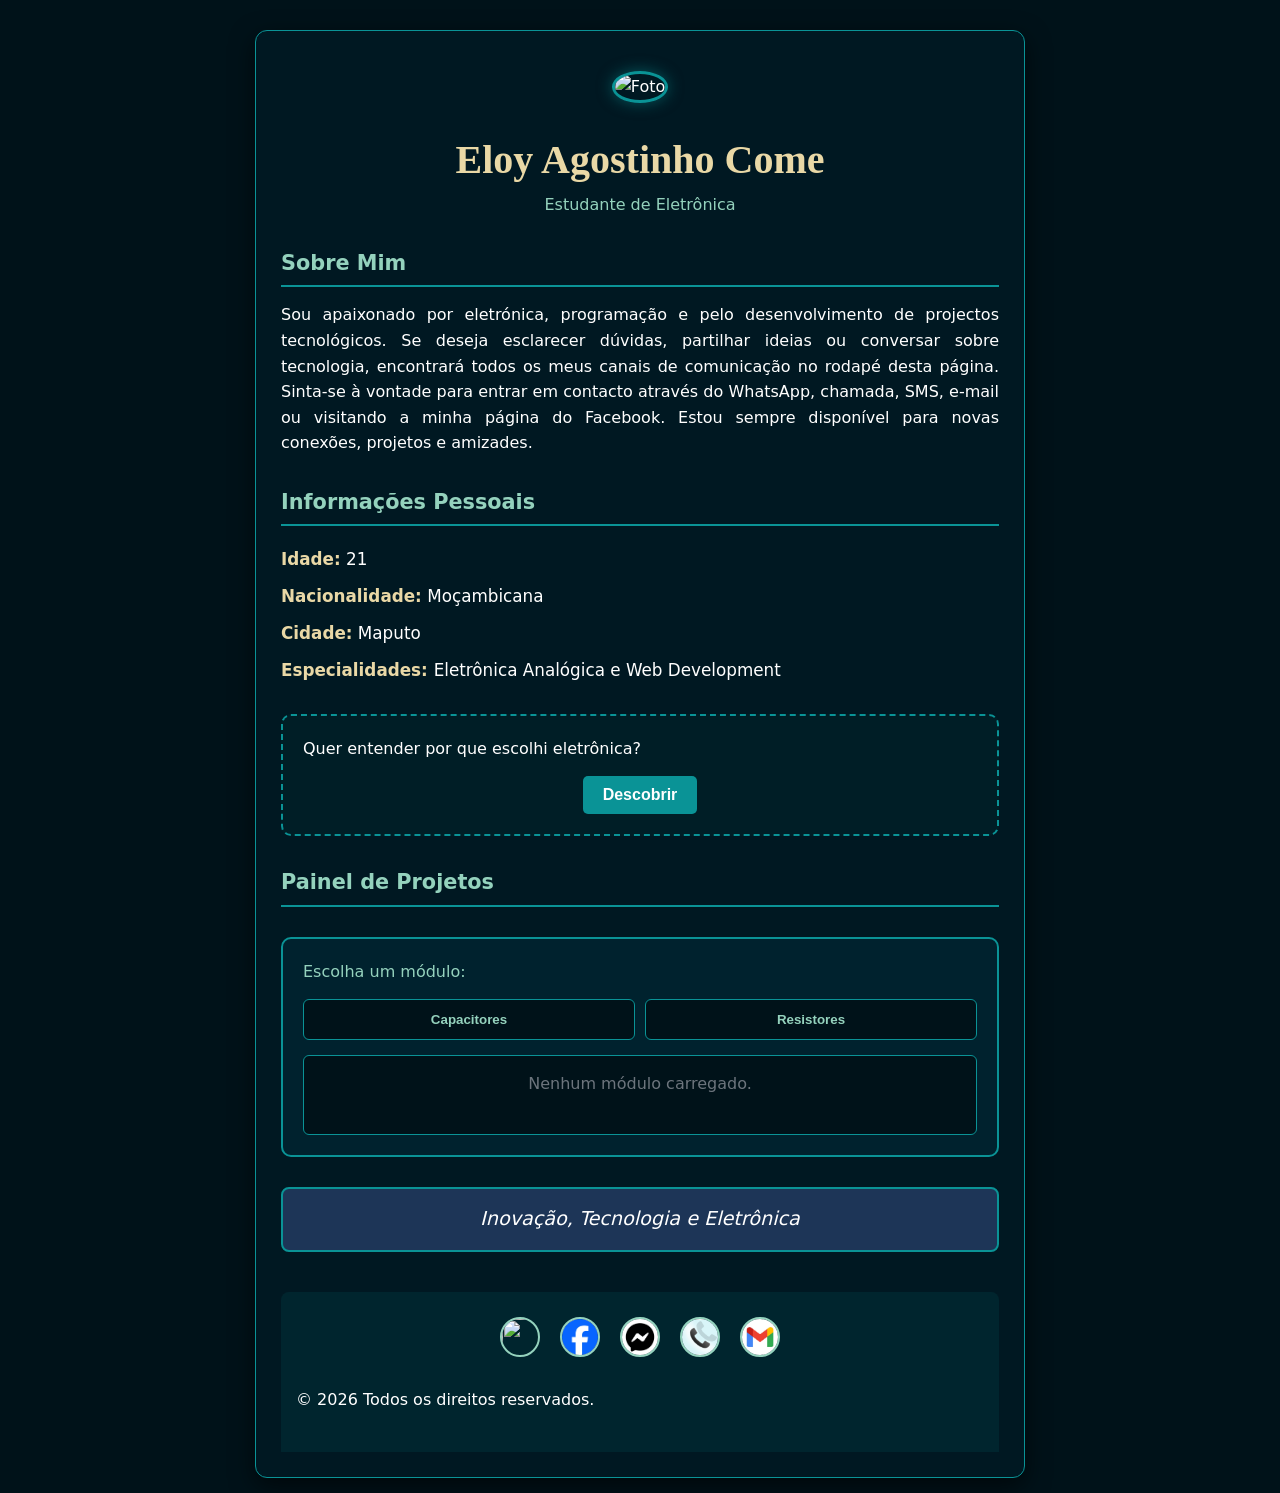
==== index.html @ c8d3e359 "Minha página Principal" ====
<!DOCTYPE html>
<html lang="pt-pt">

<head>
    <meta charset="UTF-8">
    <meta name="viewport" content="width=device-width, initial-scale=1.0">
    <link href="Icones/Icone1.jpg" rel="icon">
    <title>Eloy Agostinho Come</title>

    

    <style>
        * {
            box-sizing: border-box;
            margin: 0;
            padding: 0;
        }

        body {
            width: 100%;
            max-width: 800px;
            margin: 0 auto;
            padding: 15px;
            font-family: system-ui, sans-serif;
            background-color: #001219;
            color: #ffffff;
            line-height: 1.6;
        }

        .main-container {
            background-color: #001822;
            padding: 25px;
            border-radius: 12px;
            box-shadow: 0 8px 24px rgba(0, 0, 0, 0.6);
            border: 1px solid #0a9396;
            margin-top: 15px;
        }

        h1 {
            font-family: 'Times New Roman', Times, serif;
            font-size: 2.5rem;
            text-align: center;
            margin-top: 10px;
            color: #e9d8a6;
        }

        h2 {
            font-size: 1.3rem;
            color: #94d2bd;
            border-bottom: 2px solid #0a9396;
            padding-bottom: 5px;
            margin-top: 30px;
            margin-bottom: 15px;
        }

        p {
            font-size: 1rem;
            text-align: justify;
            margin-bottom: 15px;
        }

        .IG {
            text-align: center;
            padding: 15px 0;
        }

        .IG img {
            height: 130px;
            width: 130px;
            border: 3px solid #0a9396;
            border-radius: 50%;
            object-fit: cover;
            box-shadow: 0 0 15px rgba(10, 147, 150, 0.5);
        }

        .info-pessoal {
            list-style: none;
            margin: 20px 0;
        }

        .info-pessoal li {
            margin-bottom: 10px;
            font-size: 1.05rem;
        }

        .info-pessoal strong {
            color: #e9d8a6;
        }

        .box-interativa {
            background-color: #001e26;
            border: 2px dashed #0a9396;
            border-radius: 10px;
            padding: 20px;
            margin: 30px 0;
            text-align: center;
        }

        .btn-js {
            background-color: #0a9396;
            color: white;
            border: none;
            padding: 10px 20px;
            font-size: 1rem;
            font-weight: bold;
            border-radius: 5px;
            cursor: pointer;
            transition: 0.3s;
        }

        .btn-js:hover {
            background-color: #94d2bd;
            color: #001219;
        }

        .conteudo-dinamico {
            margin-top: 20px;
            text-align: left;
            display: none;
        }

        .secao-projetos {
            background-color: #00222e;
            border: 2px solid #0a9396;
            border-radius: 10px;
            padding: 20px;
            margin: 30px 0;
        }

        .abas-container {
            display: flex;
            gap: 10px;
            margin-bottom: 15px;
        }

        .btn-aba {
            flex: 1;
            padding: 12px;
            background-color: #001219;
            border: 1px solid #0a9396;
            color: #94d2bd;
            font-weight: bold;
            border-radius: 6px;
            cursor: pointer;
            transition: all 0.3s ease;
        }

        .btn-aba:hover,
        .btn-aba.active {
            background-color: #00f5d4;
            color: #001219;
            border-color: #00f5d4;
        }

        .progress-container {
            width: 100%;
            height: 4px;
            background-color: #001219;
            border-radius: 2px;
            overflow: hidden;
            margin-bottom: 15px;
            display: none;
        }

        .progress-bar {
            width: 0%;
            height: 100%;
            background-color: #00f5d4;
            transition: width 0.3s ease;
        }

        .visor-projeto {
            background-color: #001219;
            border: 1px solid #0a9396;
            border-radius: 6px;
            padding: 15px;
            min-height: 80px;
        }

        .fecho {
            text-align: center;
            padding: 15px;
            background-color: #1d3557;
            border: 2px solid #0a9396;
            border-radius: 8px;
            font-size: 1.2rem;
            font-style: italic;
            margin-top: 30px;
        }

        footer {
            background-color: #00252e;
            padding: 25px 15px;
            text-align: center;
            margin-top: 40px;
            border-radius: 8px 8px 0 0;
        }

        .footer-links {
            display: flex;
            justify-content: center;
            gap: 20px;
            flex-wrap: wrap;
            margin-bottom: 20px;
        }

        .footer-img {
            width: 40px;
            height: 40px;
            border: 2px solid #94d2bd;
            border-radius: 50%;
            transition: 0.2s;
        }

        .footer-img:hover {
            transform: scale(1.1);
        }

        #status-offline {
            position: fixed;
            top: 0;
            left: 0;
            width: 100vw;
            height: 100vh;
            background-color: #001219;
            display: none;
            flex-direction: column;
            align-items: center;
            justify-content: center;
            z-index: 10000;
            padding: 20px;
            text-align: center;
        }

        .robo-animado {
            font-size: 70px;
            margin-bottom: 20px;
        }
    </style>
</head>

<body>

    <!-- OFFLINE -->
    <div id="status-offline">
        <div class="robo-animado">
            🤖❌
        </div>

        <h2 style="border:none; color:#e9d8a6;">
            Sem conexão com a internet
        </h2>

        <p style="max-width:500px; color:#94d2bd;">
            Verifique a sua conexão para continuar.
        </p>
    </div>

    <div class="main-container">

        <div class="IG">
            <img src="Icones/IMGcapa1.jpg" alt="Foto">
        </div>

        <h1>Eloy Agostinho Come</h1>

        <p style="text-align:center; color:#94d2bd;">
            Estudante de Eletrônica
        </p>

        <h2>Sobre Mim</h2>

        <p>
            Sou apaixonado por eletrónica, programação e pelo desenvolvimento de projectos tecnológicos. Se deseja esclarecer dúvidas, partilhar ideias ou conversar sobre tecnologia, encontrará todos os meus canais de comunicação no rodapé desta página. Sinta-se à vontade para entrar em contacto através do WhatsApp, chamada, SMS, e-mail ou visitando a minha página do Facebook. Estou sempre disponível para novas conexões, projetos e amizades.
        </p>

        <h2>Informações Pessoais</h2>

        <ul class="info-pessoal">
            <li><strong>Idade:</strong> 21</li>
            <li><strong>Nacionalidade:</strong>  Moçambicana</li>
            <li><strong>Cidade:</strong> Maputo</li>
            <li><strong>Especialidades: </strong>  Eletrônica Analógica e Web Development</li>

        </ul>

        <!-- INTERAÇÃO -->
        <div class="box-interativa">

            <p>
                Quer entender por que escolhi eletrônica?
            </p>

            <button class="btn-js" onclick="mostrarEletronica()">
                Descobrir
            </button>

            <div id="infoEletronica" class="conteudo-dinamico">

                <p>
                   A eletrónica é o cérebro e o coração da tecnologia moderna. Desde o mais simples circuito residencial até aos supercomputadores mais avançados, tudo depende da engenharia minuciosa que molda e controla a energia elétrica. Dominar esta área é adquirir a capacidade de transformar ideias abstratas em soluções reais e inovadoras que movem o mundo.
 Mais abaixo, no nosso Painel de Projetos, preparei um espaço interativo com módulos dedicados aos componentes fundamentais da eletrónica. Explore e descubra como pequenos elementos transformam a tecnologia!
                </p>

            </div>
        </div>

        <!-- PROJETOS -->
        <h2>Painel de Projetos</h2>

        <div class="secao-projetos">

            <p style="color:#94d2bd;">
                Escolha um módulo:
            </p>

            <div class="abas-container">

                <button class="btn-aba"
                    id="aba-capacitores"
                    onclick="processarAba('capacitores')">

                    Capacitores
                </button>

                <button class="btn-aba"
                    id="aba-resistores"
                    onclick="processarAba('resistores')">

                    Resistores
                </button>

            </div>

            <!-- BARRA -->
            <div class="progress-container" id="container-barrinha">
                <div class="progress-bar" id="barrinha-dinamica"></div>
            </div>

            <!-- VISOR -->
            <div class="visor-projeto" id="visor-conteudo">

                <p style="text-align:center; color:#6c757d;">
                    Nenhum módulo carregado.
                </p>

            </div>

        </div>

        <p class="fecho">
            Inovação, Tecnologia  e  Eletrônica
        </p>

        <!-- FOOTER -->
        <footer>

            <div class="footer-links">

                <a href="https://wa.me/849231525" target="_blank">
                    <img class="footer-img" src="Icones/WhatsApp.jpg">
                </a>

                <a href="https://www.facebook.com/profile.php?id=61586937477414" target="_blank">
                    <img class="footer-img" src="Icones/facebook.jpg">
                </a>

              <a href="sms:+258849231525?body=Ola%20Eloy%20Come,%20puxei%20o%20teu%20site.%20Podemos%20conversar%20?" class="footer-link">
                    <img class="footer-img" src="Icones/chat.jpg" alt="Chat">

                <a href="tel:+258849231525">
                    <img class="footer-img" src="Icones/chamada.jpg">
                </a>

                <a href="mailto:celoyagostinho@gmail.com">
                    <img class="footer-img" src="Icones/gmail.jpg">
                </a>

            </div>

            <p>
                &copy; 2026 Todos os direitos reservados.
            </p>

        </footer>

    </div>

    <!-- JAVASCRIPT -->
    <script>

        // MONITORAR INTERNET
        function monitorarRede() {

            const telaErro =
                document.getElementById("status-offline");

            if (!navigator.onLine) {

                telaErro.style.display = "flex";

            } else {

                telaErro.style.display = "none";
            }
        }

        window.addEventListener('online', monitorarRede);
        window.addEventListener('offline', monitorarRede);

        monitorarRede();

        // MOSTRAR ELETRÔNICA
        function mostrarEletronica() {

            const caixa =
                document.getElementById("infoEletronica");

            if (caixa.style.display === "block") {

                caixa.style.display = "none";

            } else {

                caixa.style.display = "block";
            }
        }

        // PROCESSAMENTO DAS ABAS
        function processarAba(idProjeto) {

            const visor =
                document.getElementById("visor-conteudo");

            const wrapperBarrinha =
                document.getElementById("container-barrinha");

            const barrinha =
                document.getElementById("barrinha-dinamica");

            // ATIVAR BOTÃO
            document.querySelectorAll('.btn-aba')
                .forEach(btn => btn.classList.remove('active'));

            if (idProjeto === 'capacitores') {

                document.getElementById('aba-capacitores')
                    .classList.add('active');

            }

            if (idProjeto === 'resistores') {

                document.getElementById('aba-resistores')
                    .classList.add('active');
            }

            // BARRA
            wrapperBarrinha.style.display = "block";

            barrinha.style.width = "0%";

            visor.innerHTML =
                "<p style='color:#00f5d4;text-align:center;'>Carregando módulo...</p>";

            setTimeout(() => {
                barrinha.style.width = "35%";
            }, 200);

            setTimeout(() => {
                barrinha.style.width = "70%";
            }, 500);

            setTimeout(() => {

                barrinha.style.width = "100%";

            }, 800);

            // REDIRECIONAMENTO
            setTimeout(() => {

                if (idProjeto === "capacitores") {

                    window.location.href =
                        "capacitor/index.html";
                }

                if (idProjeto === "resistores") {

                    window.location.href =
                        "Resistor/index.html";
                }

            }, 1000);
        }

    </script>

</body>

</html>
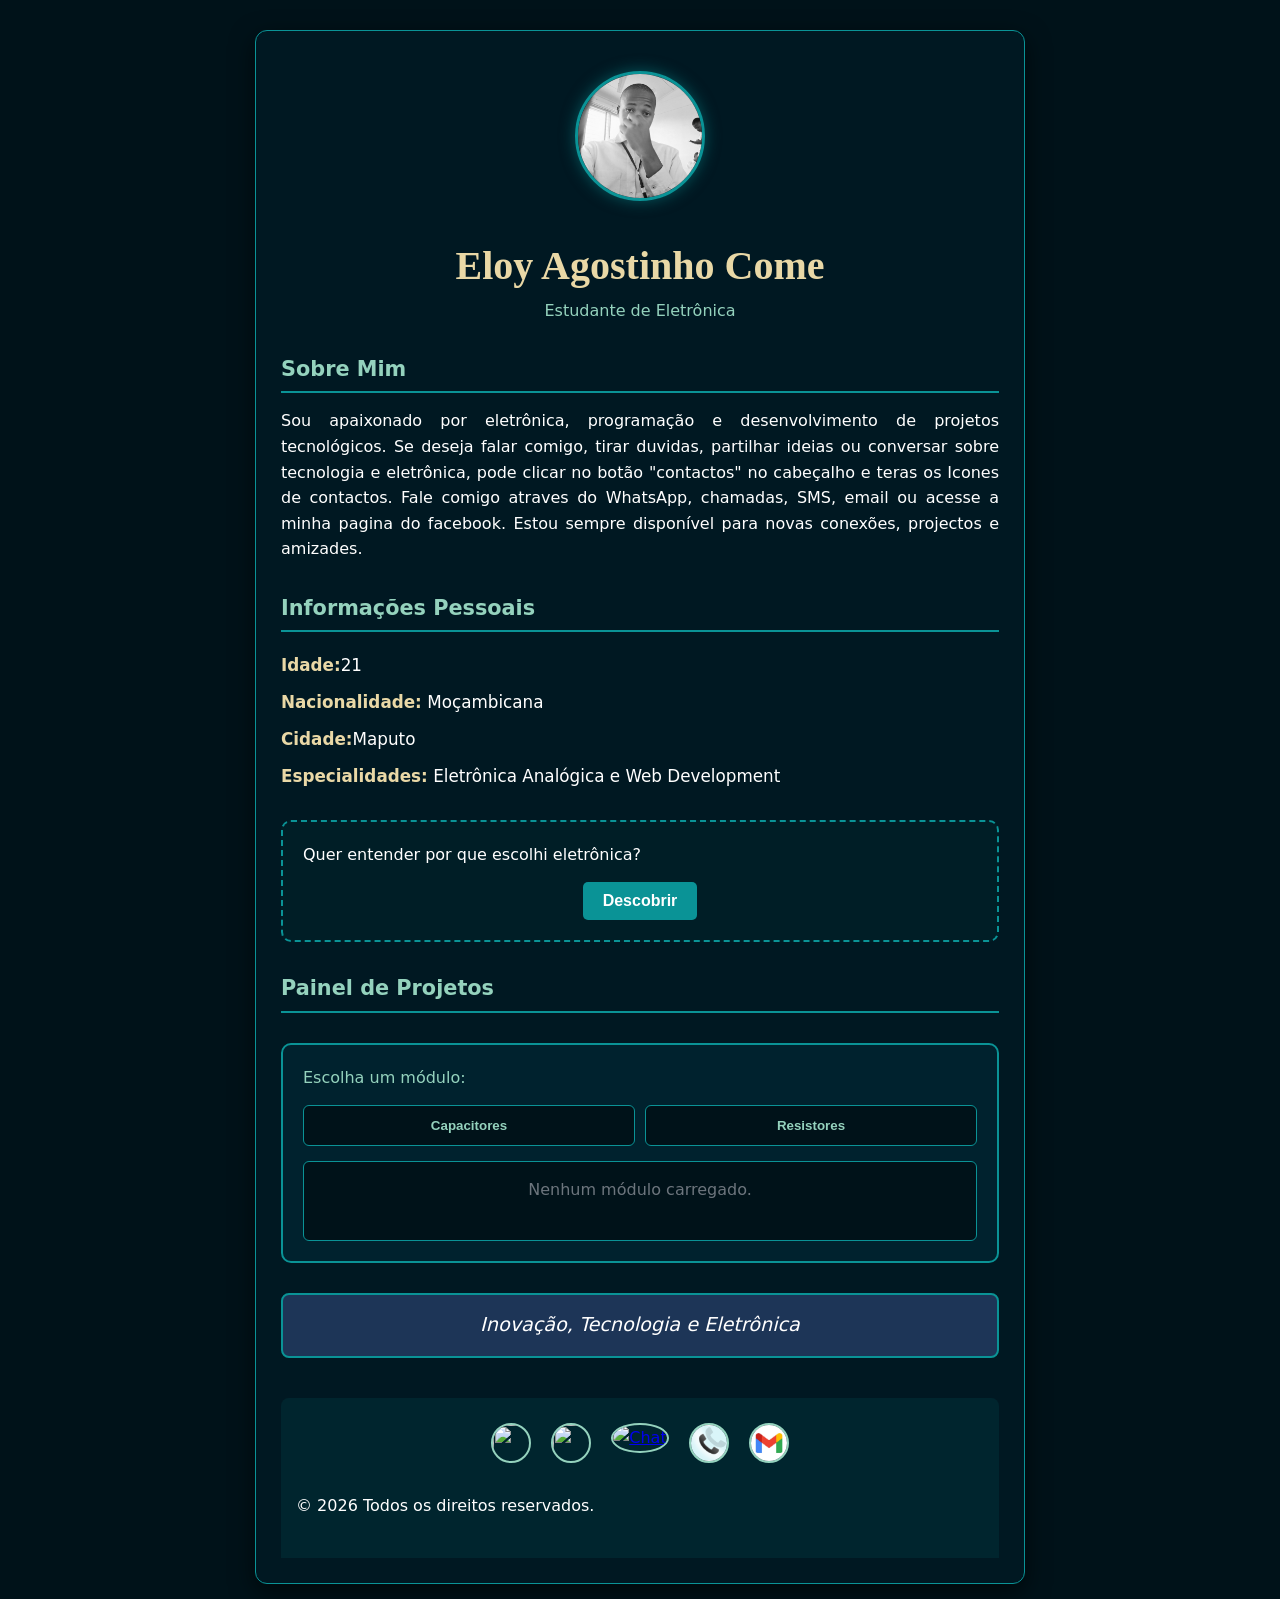
==== commit 4840622e: "Minha página Principal" ====
--- a/index.html
+++ b/index.html
@@ -4,239 +4,12 @@
 <head>
     <meta charset="UTF-8">
     <meta name="viewport" content="width=device-width, initial-scale=1.0">
-    <link href="Icones/Icone1.jpg" rel="icon">
-    <title>Eloy Agostinho Come</title>
-
-    
-
-    <style>
-        * {
-            box-sizing: border-box;
-            margin: 0;
-            padding: 0;
-        }
-
-        body {
-            width: 100%;
-            max-width: 800px;
-            margin: 0 auto;
-            padding: 15px;
-            font-family: system-ui, sans-serif;
-            background-color: #001219;
-            color: #ffffff;
-            line-height: 1.6;
-        }
-
-        .main-container {
-            background-color: #001822;
-            padding: 25px;
-            border-radius: 12px;
-            box-shadow: 0 8px 24px rgba(0, 0, 0, 0.6);
-            border: 1px solid #0a9396;
-            margin-top: 15px;
-        }
-
-        h1 {
-            font-family: 'Times New Roman', Times, serif;
-            font-size: 2.5rem;
-            text-align: center;
-            margin-top: 10px;
-            color: #e9d8a6;
-        }
-
-        h2 {
-            font-size: 1.3rem;
-            color: #94d2bd;
-            border-bottom: 2px solid #0a9396;
-            padding-bottom: 5px;
-            margin-top: 30px;
-            margin-bottom: 15px;
-        }
-
-        p {
-            font-size: 1rem;
-            text-align: justify;
-            margin-bottom: 15px;
-        }
-
-        .IG {
-            text-align: center;
-            padding: 15px 0;
-        }
-
-        .IG img {
-            height: 130px;
-            width: 130px;
-            border: 3px solid #0a9396;
-            border-radius: 50%;
-            object-fit: cover;
-            box-shadow: 0 0 15px rgba(10, 147, 150, 0.5);
-        }
-
-        .info-pessoal {
-            list-style: none;
-            margin: 20px 0;
-        }
-
-        .info-pessoal li {
-            margin-bottom: 10px;
-            font-size: 1.05rem;
-        }
-
-        .info-pessoal strong {
-            color: #e9d8a6;
-        }
-
-        .box-interativa {
-            background-color: #001e26;
-            border: 2px dashed #0a9396;
-            border-radius: 10px;
-            padding: 20px;
-            margin: 30px 0;
-            text-align: center;
-        }
-
-        .btn-js {
-            background-color: #0a9396;
-            color: white;
-            border: none;
-            padding: 10px 20px;
-            font-size: 1rem;
-            font-weight: bold;
-            border-radius: 5px;
-            cursor: pointer;
-            transition: 0.3s;
-        }
-
-        .btn-js:hover {
-            background-color: #94d2bd;
-            color: #001219;
-        }
-
-        .conteudo-dinamico {
-            margin-top: 20px;
-            text-align: left;
-            display: none;
-        }
-
-        .secao-projetos {
-            background-color: #00222e;
-            border: 2px solid #0a9396;
-            border-radius: 10px;
-            padding: 20px;
-            margin: 30px 0;
-        }
-
-        .abas-container {
-            display: flex;
-            gap: 10px;
-            margin-bottom: 15px;
-        }
-
-        .btn-aba {
-            flex: 1;
-            padding: 12px;
-            background-color: #001219;
-            border: 1px solid #0a9396;
-            color: #94d2bd;
-            font-weight: bold;
-            border-radius: 6px;
-            cursor: pointer;
-            transition: all 0.3s ease;
-        }
-
-        .btn-aba:hover,
-        .btn-aba.active {
-            background-color: #00f5d4;
-            color: #001219;
-            border-color: #00f5d4;
-        }
-
-        .progress-container {
-            width: 100%;
-            height: 4px;
-            background-color: #001219;
-            border-radius: 2px;
-            overflow: hidden;
-            margin-bottom: 15px;
-            display: none;
-        }
-
-        .progress-bar {
-            width: 0%;
-            height: 100%;
-            background-color: #00f5d4;
-            transition: width 0.3s ease;
-        }
-
-        .visor-projeto {
-            background-color: #001219;
-            border: 1px solid #0a9396;
-            border-radius: 6px;
-            padding: 15px;
-            min-height: 80px;
-        }
-
-        .fecho {
-            text-align: center;
-            padding: 15px;
-            background-color: #1d3557;
-            border: 2px solid #0a9396;
-            border-radius: 8px;
-            font-size: 1.2rem;
-            font-style: italic;
-            margin-top: 30px;
-        }
-
-        footer {
-            background-color: #00252e;
-            padding: 25px 15px;
-            text-align: center;
-            margin-top: 40px;
-            border-radius: 8px 8px 0 0;
-        }
-
-        .footer-links {
-            display: flex;
-            justify-content: center;
-            gap: 20px;
-            flex-wrap: wrap;
-            margin-bottom: 20px;
-        }
-
-        .footer-img {
-            width: 40px;
-            height: 40px;
-            border: 2px solid #94d2bd;
-            border-radius: 50%;
-            transition: 0.2s;
-        }
-
-        .footer-img:hover {
-            transform: scale(1.1);
-        }
-
-        #status-offline {
-            position: fixed;
-            top: 0;
-            left: 0;
-            width: 100vw;
-            height: 100vh;
-            background-color: #001219;
-            display: none;
-            flex-direction: column;
-            align-items: center;
-            justify-content: center;
-            z-index: 10000;
-            padding: 20px;
-            text-align: center;
-        }
-
-        .robo-animado {
-            font-size: 70px;
-            margin-bottom: 20px;
-        }
-    </style>
+    <title>Eloy Agostinho Come | Portfólio</title>
+
+<link rel="stylesheet" href="CSS/index-pr.css">
+    <link href="Icones/Eloy.jpg" rel="Eloy Agostinho Come">
+
+  
 </head>
 
 <body>
@@ -259,7 +32,7 @@
     <div class="main-container">
 
         <div class="IG">
-            <img src="Icones/IMGcapa1.jpg" alt="Foto">
+            <img src="Icones/Eloy Agostinho Come.jpg" alt="Foto">
         </div>
 
         <h1>Eloy Agostinho Come</h1>
@@ -271,16 +44,17 @@
         <h2>Sobre Mim</h2>
 
         <p>
-            Sou apaixonado por eletrónica, programação e pelo desenvolvimento de projectos tecnológicos. Se deseja esclarecer dúvidas, partilhar ideias ou conversar sobre tecnologia, encontrará todos os meus canais de comunicação no rodapé desta página. Sinta-se à vontade para entrar em contacto através do WhatsApp, chamada, SMS, e-mail ou visitando a minha página do Facebook. Estou sempre disponível para novas conexões, projetos e amizades.
+            Sou apaixonado por eletrônica, programação e desenvolvimento de projetos tecnológicos.
+             Se deseja falar comigo, tirar duvidas, partilhar ideias ou conversar sobre tecnologia e eletrônica, pode clicar no botão "contactos" no cabeçalho e teras os Icones de contactos. Fale comigo atraves do WhatsApp, chamadas, SMS, email ou acesse a minha pagina do facebook. Estou sempre disponível para novas conexões, projectos e amizades.
         </p>
 
         <h2>Informações Pessoais</h2>
 
         <ul class="info-pessoal">
-            <li><strong>Idade:</strong> 21</li>
-            <li><strong>Nacionalidade:</strong>  Moçambicana</li>
-            <li><strong>Cidade:</strong> Maputo</li>
-            <li><strong>Especialidades: </strong>  Eletrônica Analógica e Web Development</li>
+            <li><strong>Idade:</strong>21</li>
+            <li><strong>Nacionalidade:</strong> Moçambicana</li>
+            <li><strong>Cidade:</strong>Maputo</li>
+            <li><strong>Especialidades:</strong> Eletrônica Analógica e Web Development</li>
 
         </ul>
 
@@ -298,8 +72,8 @@
             <div id="infoEletronica" class="conteudo-dinamico">
 
                 <p>
-                   A eletrónica é o cérebro e o coração da tecnologia moderna. Desde o mais simples circuito residencial até aos supercomputadores mais avançados, tudo depende da engenharia minuciosa que molda e controla a energia elétrica. Dominar esta área é adquirir a capacidade de transformar ideias abstratas em soluções reais e inovadoras que movem o mundo.
- Mais abaixo, no nosso Painel de Projetos, preparei um espaço interativo com módulos dedicados aos componentes fundamentais da eletrónica. Explore e descubra como pequenos elementos transformam a tecnologia!
+                    A eletrônica é a base da tecnologia moderna, permitindo criar circuitos inteligentes e soluções inovadoras.
+                    De seguida teremos o painel de projectos onde teremos aulas sobre alguns componentes mais usados na eletronica. 
                 </p>
 
             </div>
@@ -362,11 +136,11 @@
                 </a>
 
                 <a href="https://www.facebook.com/profile.php?id=61586937477414" target="_blank">
-                    <img class="footer-img" src="Icones/facebook.jpg">
+                    <img class="footer-img" src="Icones/Facebook.jpg">
                 </a>
 
               <a href="sms:+258849231525?body=Ola%20Eloy%20Come,%20puxei%20o%20teu%20site.%20Podemos%20conversar%20?" class="footer-link">
-                    <img class="footer-img" src="Icones/chat.jpg" alt="Chat">
+                    <img class="footer-img" src="chat.jpg" alt="Chat">
 
                 <a href="tel:+258849231525">
                     <img class="footer-img" src="Icones/chamada.jpg">
@@ -483,7 +257,7 @@
                 if (idProjeto === "capacitores") {
 
                     window.location.href =
-                        "capacitor/index.html";
+                        "capacitor/index.html"
                 }
 
                 if (idProjeto === "resistores") {
--- a/CSS/index-pr.css
+++ b/CSS/index-pr.css
@@ -0,0 +1,235 @@
+
+        * {
+            box-sizing: border-box;
+            margin: 0;
+            padding: 0;
+        }
+
+        body {
+            width: 100%;
+            max-width: 800px;
+            margin: 0 auto;
+            padding: 15px;
+            font-family: system-ui, sans-serif;
+            background-color: #001219;
+            color: #ffffff;
+            line-height: 1.6;
+        }
+        
+
+        .main-container {
+            background-color: #001822;
+            padding: 25px;
+            border-radius: 12px;
+            box-shadow: 0 8px 24px rgba(0, 0, 0, 0.6);
+            border: 1px solid #0a9396;
+            margin-top: 15px;
+        }
+
+        h1 {
+            font-family: 'Times New Roman', Times, serif;
+            font-size: 2.5rem;
+            text-align: center;
+            margin-top: 10px;
+            color: #e9d8a6;
+        }
+
+        h2 {
+            font-size: 1.3rem;
+            color: #94d2bd;
+            border-bottom: 2px solid #0a9396;
+            padding-bottom: 5px;
+            margin-top: 30px;
+            margin-bottom: 15px;
+        }
+
+        p {
+            font-size: 1rem;
+            text-align: justify;
+            margin-bottom: 15px;
+        }
+
+        .IG {
+            text-align: center;
+            padding: 15px 0;
+        }
+
+        .IG img {
+            height: 130px;
+            width: 130px;
+            border: 3px solid #0a9396;
+            border-radius: 50%;
+            object-fit: cover;
+            box-shadow: 0 0 15px rgba(10, 147, 150, 0.5);
+        }
+
+        .info-pessoal {
+            list-style: none;
+            margin: 20px 0;
+        }
+
+        .info-pessoal li {
+            margin-bottom: 10px;
+            font-size: 1.05rem;
+        }
+
+        .info-pessoal strong {
+            color: #e9d8a6;
+        }
+
+        .box-interativa {
+            background-color: #001e26;
+            border: 2px dashed #0a9396;
+            border-radius: 10px;
+            padding: 20px;
+            margin: 30px 0;
+            text-align: center;
+        }
+
+        .btn-js {
+            background-color: #0a9396;
+            color: white;
+            border: none;
+            padding: 10px 20px;
+            font-size: 1rem;
+            font-weight: bold;
+            border-radius: 5px;
+            cursor: pointer;
+            transition: 0.3s;
+        }
+
+        .btn-js:hover {
+            background-color: #94d2bd;
+            color: #001219;
+        }
+
+        .conteudo-dinamico {
+            margin-top: 20px;
+            text-align: left;
+            display: none;
+        }
+
+        .secao-projetos {
+            background-color: #00222e;
+            border: 2px solid #0a9396;
+            border-radius: 10px;
+            padding: 20px;
+            margin: 30px 0;
+        }
+
+        .abas-container {
+            display: flex;
+            gap: 10px;
+            margin-bottom: 15px;
+        }
+
+        .btn-aba {
+            flex: 1;
+            padding: 12px;
+            background-color: #001219;
+            border: 1px solid #0a9396;
+            color: #94d2bd;
+            font-weight: bold;
+            border-radius: 6px;
+            cursor: pointer;
+            transition: all 0.3s ease;
+        }
+
+        .btn-aba:hover,
+        .btn-aba.active {
+            background-color: #00f5d4;
+            color: #001219;
+            border-color: #00f5d4;
+        }
+
+        .progress-container {
+            width: 100%;
+            height: 4px;
+            background-color: #001219;
+            border-radius: 2px;
+            overflow: hidden;
+            margin-bottom: 15px;
+            display: none;
+        }
+
+        .progress-bar {
+            width: 0%;
+            height: 100%;
+            background-color: #00f5d4;
+            transition: width 0.3s ease;
+        }
+
+        .visor-projeto {
+            background-color: #001219;
+            border: 1px solid #0a9396;
+            border-radius: 6px;
+            padding: 15px;
+            min-height: 80px;
+        }
+
+        .fecho {
+            text-align: center;
+            padding: 15px;
+            background-color: #1d3557;
+            border: 2px solid #0a9396;
+            border-radius: 8px;
+            font-size: 1.2rem;
+            font-style: italic;
+            margin-top: 30px;
+        }
+
+        footer {
+            background-color: #00252e;
+            padding: 25px 15px;
+            text-align: center;
+            margin-top: 40px;
+            border-radius: 8px 8px 0 0;
+        }
+
+        .footer-links {
+            display: flex;
+            justify-content: center;
+            gap: 20px;
+            flex-wrap: wrap;
+            margin-bottom: 20px;
+        }
+
+        .footer-img {
+            width: 40px;
+            height: 40px;
+            border: 2px solid #94d2bd;
+            border-radius: 50%;
+            transition: 0.2s;
+        }
+
+        .footer-img:hover {
+            transform: scale(1.1);
+        }
+
+        #status-offline {
+            position: fixed;
+            top: 0;
+            left: 0;
+            width: 100vw;
+            height: 100vh;
+            background-color: #001219;
+            display: none;
+            flex-direction: column;
+            align-items: center;
+            justify-content: center;
+            z-index: 10000;
+            padding: 20px;
+            text-align: center;
+        }
+
+        .robo-animado {
+            font-size: 70px;
+            margin-bottom: 20px;
+        }
+ /* --- MEDIA QUERIES --- */
+        @media (max-width: 600px) {
+            h1 { font-size: 2.2rem; }
+            h2, h3 { font-size: 1.2rem; }
+            p { font-size: 0.95rem; }
+            fieldset { padding: 15px; }
+        }
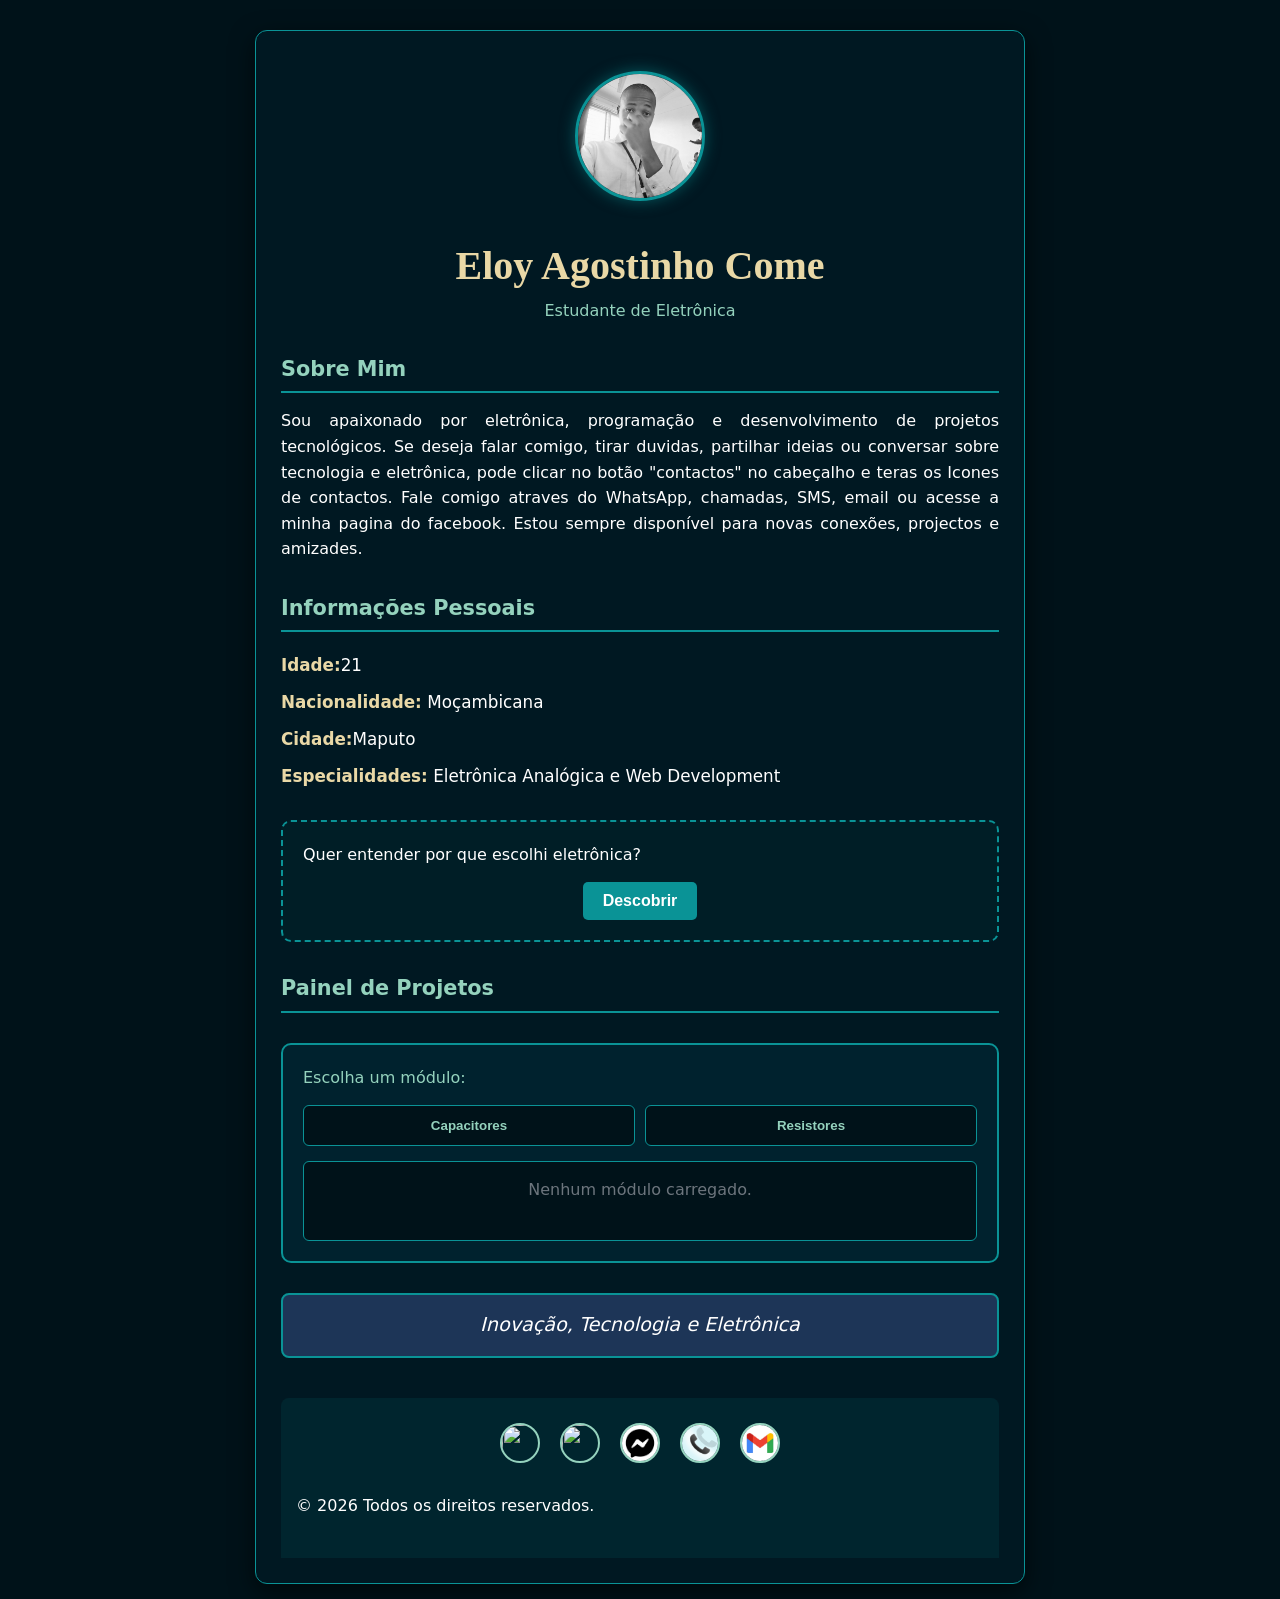
==== commit 8db8090f: "Minha página Principal" ====
--- a/index.html
+++ b/index.html
@@ -140,7 +140,7 @@
                 </a>
 
               <a href="sms:+258849231525?body=Ola%20Eloy%20Come,%20puxei%20o%20teu%20site.%20Podemos%20conversar%20?" class="footer-link">
-                    <img class="footer-img" src="chat.jpg" alt="Chat">
+                    <img class="footer-img" src="Icones/chat.jpg" alt="Chat">
 
                 <a href="tel:+258849231525">
                     <img class="footer-img" src="Icones/chamada.jpg">
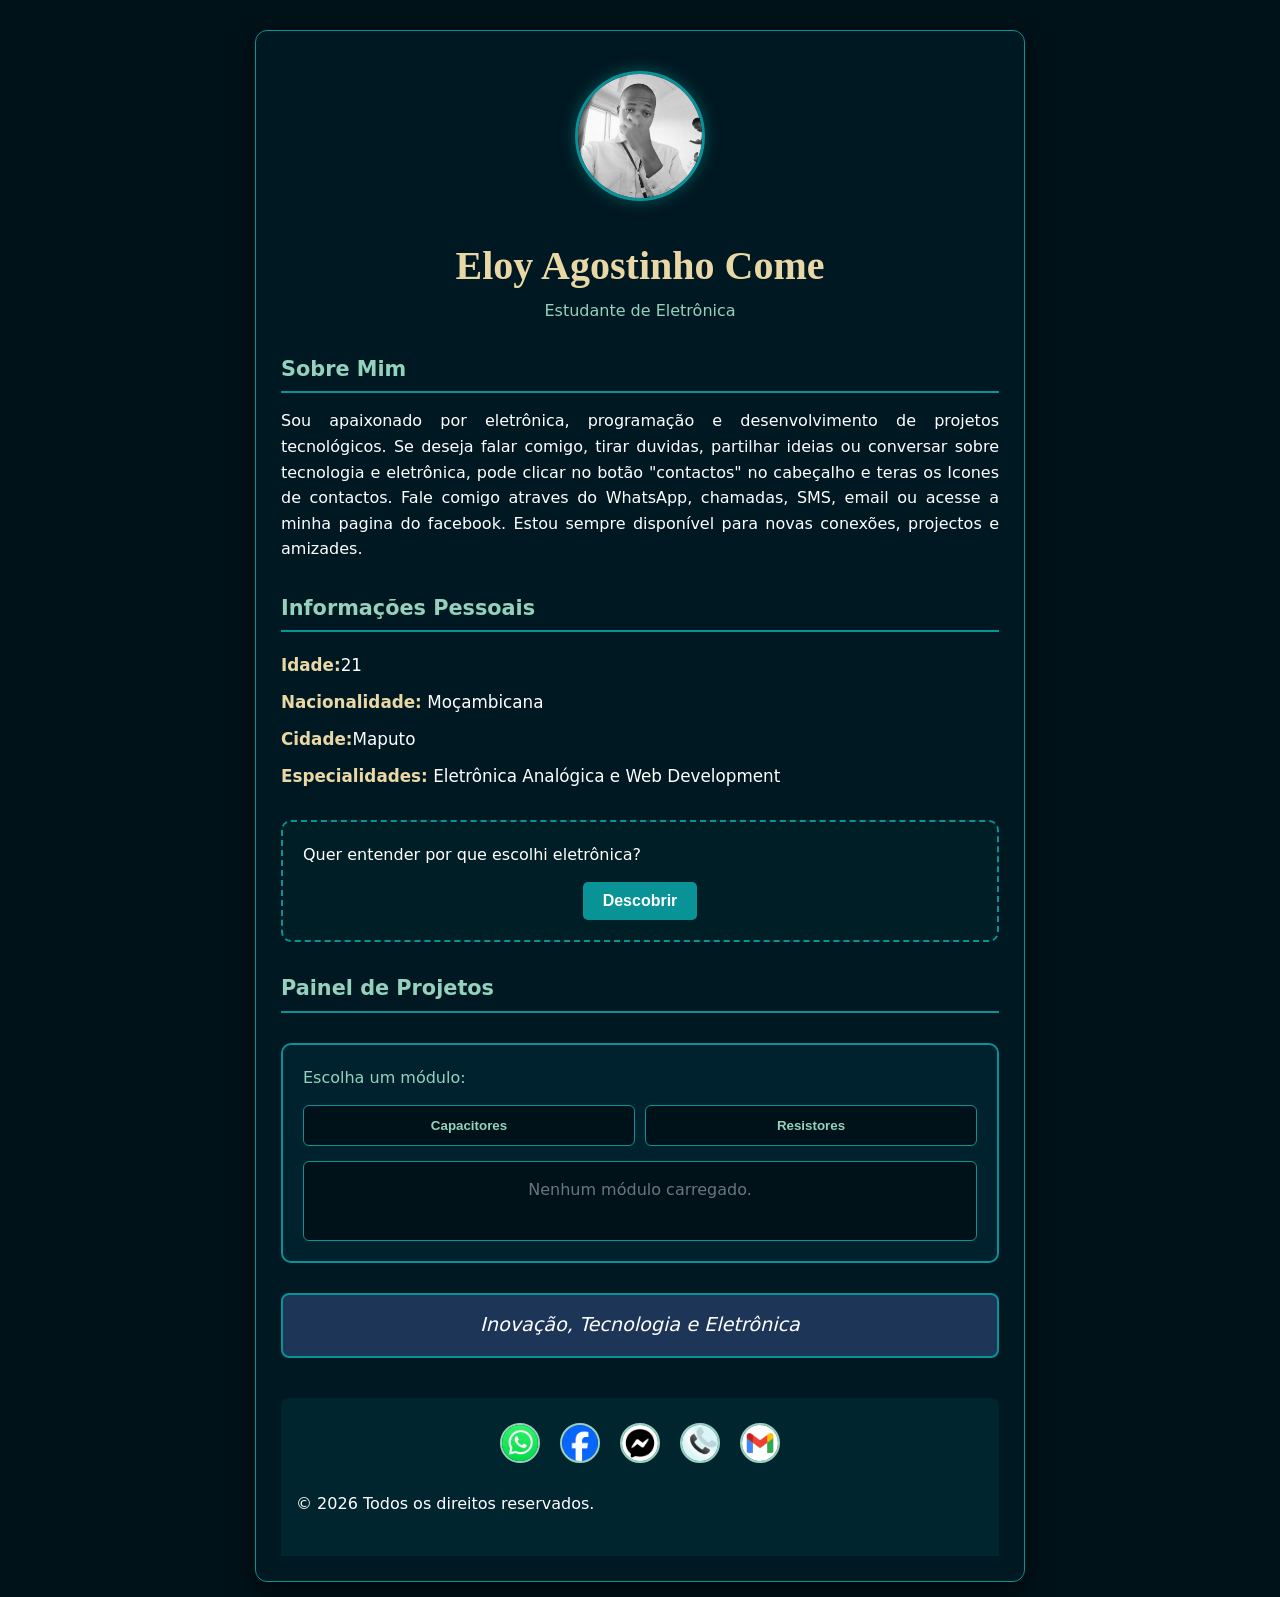
==== commit 0bb713b1: "Minha página Principal" ====
--- a/index.html
+++ b/index.html
@@ -4,7 +4,7 @@
 <head>
     <meta charset="UTF-8">
     <meta name="viewport" content="width=device-width, initial-scale=1.0">
-    <title>Eloy Agostinho Come | Portfólio</title>
+    <title>Eloy Agostinho Come</title>
 
 <link rel="stylesheet" href="CSS/index-pr.css">
     <link href="Icones/Eloy.jpg" rel="Eloy Agostinho Come">
@@ -132,11 +132,11 @@
             <div class="footer-links">
 
                 <a href="https://wa.me/849231525" target="_blank">
-                    <img class="footer-img" src="Icones/WhatsApp.jpg">
+                    <img class="footer-img" src="Icones/whatsApp.jpg">
                 </a>
 
                 <a href="https://www.facebook.com/profile.php?id=61586937477414" target="_blank">
-                    <img class="footer-img" src="Icones/Facebook.jpg">
+                    <img class="footer-img" src="Icones/facebook.jpg">
                 </a>
 
               <a href="sms:+258849231525?body=Ola%20Eloy%20Come,%20puxei%20o%20teu%20site.%20Podemos%20conversar%20?" class="footer-link">
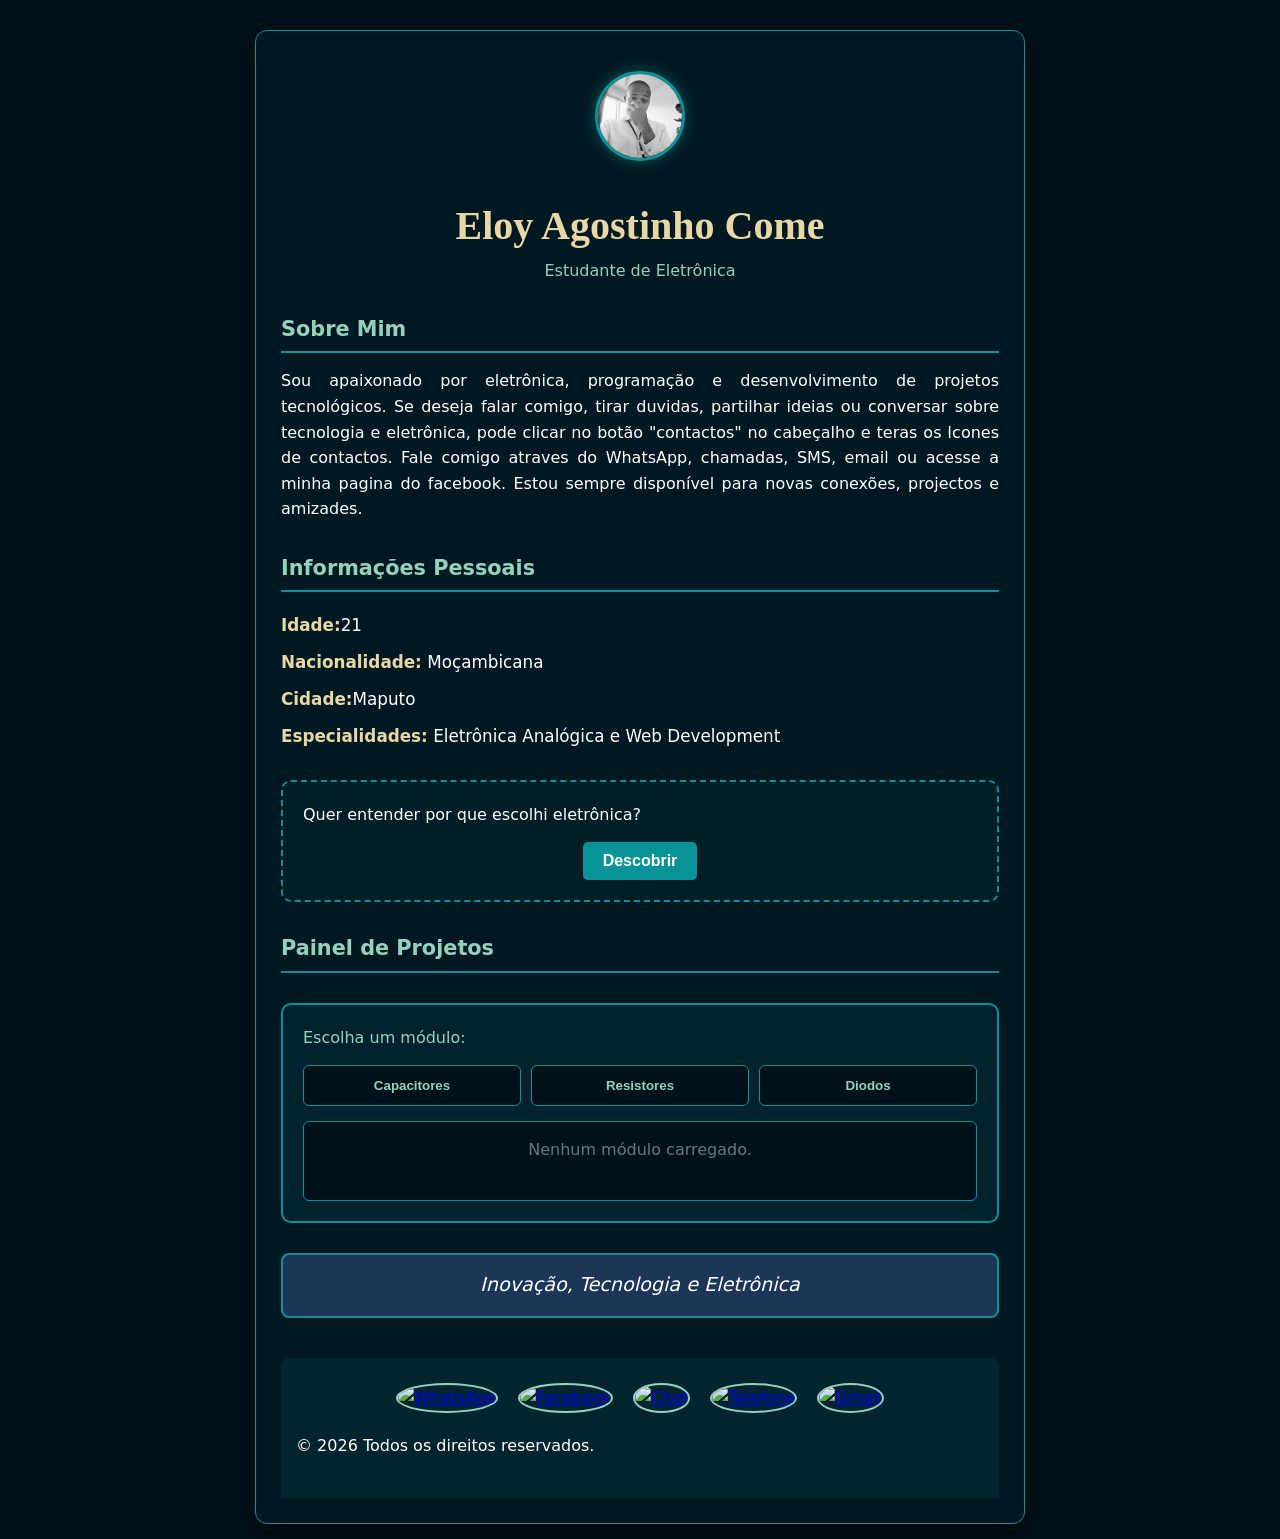
==== commit 5b7205d6: "Eloy" ====
--- a/index.html
+++ b/index.html
@@ -4,12 +4,12 @@
 <head>
     <meta charset="UTF-8">
     <meta name="viewport" content="width=device-width, initial-scale=1.0">
-    <title>Eloy Agostinho Come</title>
-
-<link rel="stylesheet" href="CSS/index-pr.css">
+    <title>Eloy Agostinho Come | Portfólio</title>
+
+    <link rel="stylesheet" href="CSS/index-pr.css">
     <link href="Icones/Eloy.jpg" rel="Eloy Agostinho Come">
 
-  
+
 </head>
 
 <body>
@@ -45,7 +45,10 @@
 
         <p>
             Sou apaixonado por eletrônica, programação e desenvolvimento de projetos tecnológicos.
-             Se deseja falar comigo, tirar duvidas, partilhar ideias ou conversar sobre tecnologia e eletrônica, pode clicar no botão "contactos" no cabeçalho e teras os Icones de contactos. Fale comigo atraves do WhatsApp, chamadas, SMS, email ou acesse a minha pagina do facebook. Estou sempre disponível para novas conexões, projectos e amizades.
+            Se deseja falar comigo, tirar duvidas, partilhar ideias ou conversar sobre tecnologia e eletrônica, pode
+            clicar no botão "contactos" no cabeçalho e teras os Icones de contactos. Fale comigo atraves do WhatsApp,
+            chamadas, SMS, email ou acesse a minha pagina do facebook. Estou sempre disponível para novas conexões,
+            projectos e amizades.
         </p>
 
         <h2>Informações Pessoais</h2>
@@ -72,8 +75,10 @@
             <div id="infoEletronica" class="conteudo-dinamico">
 
                 <p>
-                    A eletrônica é a base da tecnologia moderna, permitindo criar circuitos inteligentes e soluções inovadoras.
-                    De seguida teremos o painel de projectos onde teremos aulas sobre alguns componentes mais usados na eletronica. 
+                    A eletrônica é a base da tecnologia moderna, permitindo criar circuitos inteligentes e soluções
+                    inovadoras.
+                    De seguida teremos o painel de projectos onde teremos aulas sobre alguns componentes mais usados na
+                    eletronica.
                 </p>
 
             </div>
@@ -90,19 +95,16 @@
 
             <div class="abas-container">
 
-                <button class="btn-aba"
-                    id="aba-capacitores"
-                    onclick="processarAba('capacitores')">
+                <button class="btn-aba" id="aba-capacitores" onclick="processarAba('capacitores')">
 
                     Capacitores
                 </button>
 
-                <button class="btn-aba"
-                    id="aba-resistores"
-                    onclick="processarAba('resistores')">
+                <button class="btn-aba" id="aba-resistores" onclick="processarAba('resistores')">
 
                     Resistores
                 </button>
+                <button class="btn-aba" id="aba-diodos" onclick="processarAba('diodos')">Diodos</button>
 
             </div>
 
@@ -123,41 +125,47 @@
         </div>
 
         <p class="fecho">
-            Inovação, Tecnologia  e  Eletrônica
+            Inovação, Tecnologia e Eletrônica
         </p>
 
         <!-- FOOTER -->
-        <footer>
-
+        <footer id="foot">
             <div class="footer-links">
-
-                <a href="https://wa.me/849231525" target="_blank">
-                    <img class="footer-img" src="Icones/whatsApp.jpg">
-                </a>
-
-                <a href="https://www.facebook.com/profile.php?id=61586937477414" target="_blank">
-                    <img class="footer-img" src="Icones/facebook.jpg">
-                </a>
-
-              <a href="sms:+258849231525?body=Ola%20Eloy%20Come,%20puxei%20o%20teu%20site.%20Podemos%20conversar%20?" class="footer-link">
-                    <img class="footer-img" src="Icones/chat.jpg" alt="Chat">
-
-                <a href="tel:+258849231525">
-                    <img class="footer-img" src="Icones/chamada.jpg">
-                </a>
-
-                <a href="mailto:celoyagostinho@gmail.com">
-                    <img class="footer-img" src="Icones/gmail.jpg">
-                </a>
-
-            </div>
-
-            <p>
+                <a href="https://wa.me/849231525" class="footer-link" target="_blank">
+                    <img class="footer-img"
+                        src="https://wallpapers.com/images/hd/whats-app-logo-icon-green-background-gqlmss4910yp6h34.png"
+                        alt="WhatsApp">
+
+                </a>
+                <a href="https://www.facebook.com/profile.php?id=61586937477414" target="_blank" class=" footer-link">
+                    <img class="footer-img"
+                        src="Icones/Facebook.jpg"
+                        alt="Facebook">
+
+                </a>
+                <a href="sms:+258849231525?body=Ola%20Eloy%20Come,%20puxei%20o%20teu%20site.%20Podemos%20conversar%20?"
+                    class="footer-link">
+                    <img class="footer-img" src="https://img.freepik.com/premium-vector/mobile_1031082-2271.jpg"
+                        alt="Chat">
+
+                </a>
+                <a href="tel:+258849231525" class="footer-link">
+                    <img class="footer-img"
+                        src="https://static.vecteezy.com/system/resources/previews/027/690/750/non_2x/phone-icon-design-vector.jpg"
+                        alt="Telefone">
+
+                </a>
+                <a href="mailto:celoyagostinho@gmail.com" class="footer-link">
+                    <img class="footer-img"
+                        src="https://static.vecteezy.com/system/resources/previews/021/514/701/non_2x/google-gmail-logo-symbol-design-illustration-with-black-background-free-vector.jpg"
+                        alt="Gmail">
+
+                </a>
+            </div>
+            <p class="footer-copyright">
                 &copy; 2026 Todos os direitos reservados.
             </p>
-
         </footer>
-
     </div>
 
     <!-- JAVASCRIPT -->
@@ -228,6 +236,10 @@
                 document.getElementById('aba-resistores')
                     .classList.add('active');
             }
+            if (idProjeto === 'diodos') {
+                document.getElementById('aba-diodos')
+                    .classList.add('active');
+            }
 
             // BARRA
             wrapperBarrinha.style.display = "block";
@@ -265,6 +277,9 @@
                     window.location.href =
                         "Resistor/index.html";
                 }
+                if (idProjeto === "diodos") {
+                    window.location.href = "Diodo/index.html";
+                }
 
             }, 1000);
         }
--- a/CSS/index-pr.css
+++ b/CSS/index-pr.css
@@ -1,235 +1,332 @@
-
-        * {
-            box-sizing: border-box;
-            margin: 0;
-            padding: 0;
-        }
-
-        body {
-            width: 100%;
-            max-width: 800px;
-            margin: 0 auto;
-            padding: 15px;
-            font-family: system-ui, sans-serif;
-            background-color: #001219;
-            color: #ffffff;
-            line-height: 1.6;
-        }
-        
-
-        .main-container {
-            background-color: #001822;
-            padding: 25px;
-            border-radius: 12px;
-            box-shadow: 0 8px 24px rgba(0, 0, 0, 0.6);
-            border: 1px solid #0a9396;
-            margin-top: 15px;
-        }
-
-        h1 {
-            font-family: 'Times New Roman', Times, serif;
-            font-size: 2.5rem;
-            text-align: center;
-            margin-top: 10px;
-            color: #e9d8a6;
-        }
-
-        h2 {
-            font-size: 1.3rem;
-            color: #94d2bd;
-            border-bottom: 2px solid #0a9396;
-            padding-bottom: 5px;
-            margin-top: 30px;
-            margin-bottom: 15px;
-        }
-
-        p {
-            font-size: 1rem;
-            text-align: justify;
-            margin-bottom: 15px;
-        }
-
-        .IG {
-            text-align: center;
-            padding: 15px 0;
-        }
-
-        .IG img {
-            height: 130px;
-            width: 130px;
-            border: 3px solid #0a9396;
-            border-radius: 50%;
-            object-fit: cover;
-            box-shadow: 0 0 15px rgba(10, 147, 150, 0.5);
-        }
-
-        .info-pessoal {
-            list-style: none;
-            margin: 20px 0;
-        }
-
-        .info-pessoal li {
-            margin-bottom: 10px;
-            font-size: 1.05rem;
-        }
-
-        .info-pessoal strong {
-            color: #e9d8a6;
-        }
-
-        .box-interativa {
-            background-color: #001e26;
-            border: 2px dashed #0a9396;
-            border-radius: 10px;
-            padding: 20px;
-            margin: 30px 0;
-            text-align: center;
-        }
-
-        .btn-js {
-            background-color: #0a9396;
-            color: white;
-            border: none;
-            padding: 10px 20px;
-            font-size: 1rem;
-            font-weight: bold;
-            border-radius: 5px;
-            cursor: pointer;
-            transition: 0.3s;
-        }
-
-        .btn-js:hover {
-            background-color: #94d2bd;
-            color: #001219;
-        }
-
-        .conteudo-dinamico {
-            margin-top: 20px;
-            text-align: left;
-            display: none;
-        }
-
-        .secao-projetos {
-            background-color: #00222e;
-            border: 2px solid #0a9396;
-            border-radius: 10px;
-            padding: 20px;
-            margin: 30px 0;
-        }
-
-        .abas-container {
-            display: flex;
-            gap: 10px;
-            margin-bottom: 15px;
-        }
-
-        .btn-aba {
-            flex: 1;
-            padding: 12px;
-            background-color: #001219;
-            border: 1px solid #0a9396;
-            color: #94d2bd;
-            font-weight: bold;
-            border-radius: 6px;
-            cursor: pointer;
-            transition: all 0.3s ease;
-        }
-
-        .btn-aba:hover,
-        .btn-aba.active {
-            background-color: #00f5d4;
-            color: #001219;
-            border-color: #00f5d4;
-        }
-
-        .progress-container {
-            width: 100%;
-            height: 4px;
-            background-color: #001219;
-            border-radius: 2px;
-            overflow: hidden;
-            margin-bottom: 15px;
-            display: none;
-        }
-
-        .progress-bar {
-            width: 0%;
-            height: 100%;
-            background-color: #00f5d4;
-            transition: width 0.3s ease;
-        }
-
-        .visor-projeto {
-            background-color: #001219;
-            border: 1px solid #0a9396;
-            border-radius: 6px;
-            padding: 15px;
-            min-height: 80px;
-        }
-
-        .fecho {
-            text-align: center;
-            padding: 15px;
-            background-color: #1d3557;
-            border: 2px solid #0a9396;
-            border-radius: 8px;
-            font-size: 1.2rem;
-            font-style: italic;
-            margin-top: 30px;
-        }
-
-        footer {
-            background-color: #00252e;
-            padding: 25px 15px;
-            text-align: center;
-            margin-top: 40px;
-            border-radius: 8px 8px 0 0;
-        }
-
-        .footer-links {
-            display: flex;
-            justify-content: center;
-            gap: 20px;
-            flex-wrap: wrap;
-            margin-bottom: 20px;
-        }
-
-        .footer-img {
-            width: 40px;
-            height: 40px;
-            border: 2px solid #94d2bd;
-            border-radius: 50%;
-            transition: 0.2s;
-        }
-
-        .footer-img:hover {
-            transform: scale(1.1);
-        }
-
-        #status-offline {
-            position: fixed;
-            top: 0;
-            left: 0;
-            width: 100vw;
-            height: 100vh;
-            background-color: #001219;
-            display: none;
-            flex-direction: column;
-            align-items: center;
-            justify-content: center;
-            z-index: 10000;
-            padding: 20px;
-            text-align: center;
-        }
-
-        .robo-animado {
-            font-size: 70px;
-            margin-bottom: 20px;
-        }
- /* --- MEDIA QUERIES --- */
-        @media (max-width: 600px) {
-            h1 { font-size: 2.2rem; }
-            h2, h3 { font-size: 1.2rem; }
-            p { font-size: 0.95rem; }
-            fieldset { padding: 15px; }
-        }+/* ==========================================================================
+   1. ESTILOS GERAIS E RESET
+   ========================================================================== */
+* {
+    box-sizing: border-box;
+    margin: 0;
+    padding: 0;
+}
+
+body {
+    width: 100%;
+    max-width: 800px; /* Alvo principal para leitura confortável */
+    margin: 0 auto;
+    padding: 15px;
+    font-family: system-ui, sans-serif;
+    background-color: #001219;
+    color: #ffffff;
+    line-height: 1.6;
+}
+
+/* ==========================================================================
+   2. LAYOUT E CONTEÚDO PRINCIPAL
+   ========================================================================== */
+.main-container {
+    background-color: #001822;
+    padding: 25px;
+    border-radius: 12px;
+    box-shadow: 0 8px 24px rgba(0, 0, 0, 0.6);
+    border: 1px solid #0a9396;
+    margin-top: 15px;
+}
+
+h1 {
+    font-family: 'Times New Roman', Times, serif;
+    font-size: 2.5rem;
+    text-align: center;
+    margin-top: 10px;
+    color: #e9d8a6;
+}
+
+h2 {
+    font-size: 1.3rem;
+    color: #94d2bd;
+    border-bottom: 2px solid #0a9396;
+    padding-bottom: 5px;
+    margin-top: 30px;
+    margin-bottom: 15px;
+}
+
+p {
+    font-size: 1rem;
+    text-align: justify;
+    margin-bottom: 15px;
+}
+
+/* Imagem de Perfil */
+.IG {
+    text-align: center;
+    padding: 15px 0;
+    
+}
+
+.IG img {
+    height: 90px;
+    width: 90px;
+    border: 3px solid #0a9396;
+    border-radius: 50%;
+    object-fit: cover;
+    box-shadow: 0 0 15px rgba(10, 147, 150, 0.5);
+}
+
+.info-pessoal {
+    list-style: none;
+    margin: 20px 0;
+}
+
+.info-pessoal li {
+    margin-bottom: 10px;
+    font-size: 1.05rem;
+}
+
+.info-pessoal strong {
+    color: #e9d8a6;
+}
+
+/* ==========================================================================
+   3. COMPONENTES INTERATIVOS
+   ========================================================================== */
+.box-interativa {
+    background-color: #001e26;
+    border: 2px dashed #0a9396;
+    border-radius: 10px;
+    padding: 20px;
+    margin: 30px 0;
+    text-align: center;
+}
+
+.btn-js {
+    background-color: #0a9396;
+    color: white;
+    border: none;
+    padding: 10px 20px;
+    font-size: 1rem;
+    font-weight: bold;
+    border-radius: 5px;
+    cursor: pointer;
+    transition: 0.3s;
+}
+
+.btn-js:hover {
+    background-color: #94d2bd;
+    color: #001219;
+}
+
+.conteudo-dinamico {
+    margin-top: 20px;
+    text-align: left;
+    display: none;
+}
+
+/* ==========================================================================
+   4. SECÇÃO DE PROJETOS E ABAS
+   ========================================================================== */
+.secao-projetos {
+    background-color: #00222e;
+    border: 2px solid #0a9396;
+    border-radius: 10px;
+    padding: 20px;
+    margin: 30px 0;
+}
+
+.abas-container {
+    display: flex;
+    gap: 10px;
+    margin-bottom: 15px;
+    flex-wrap: wrap; /* Evita o estouro horizontal empilhando se necessário */
+}
+
+.btn-aba {
+    flex: 1;
+    min-width: 100px;
+    padding: 12px;
+    background-color: #001219;
+    border: 1px solid #0a9396;
+    color: #94d2bd;
+    font-weight: bold;
+    border-radius: 6px;
+    cursor: pointer;
+    transition: all 0.3s ease;
+}
+
+.btn-aba:hover,
+.btn-aba.active {
+    background-color: #00f5d4;
+    color: #001219;
+    border-color: #00f5d4;
+}
+
+/* Barra de Progresso */
+.progress-container {
+    width: 100%;
+    height: 4px;
+    background-color: #001219;
+    border-radius: 2px;
+    overflow: hidden;
+    margin-bottom: 15px;
+    display: none;
+}
+
+.progress-bar {
+    width: 0%;
+    height: 100%;
+    background-color: #00f5d4;
+    transition: width 0.3s ease;
+}
+
+.visor-projeto {
+    background-color: #001219;
+    border: 1px solid #0a9396;
+    border-radius: 6px;
+    padding: 15px;
+    min-height: 80px;
+}
+
+/* Bloco de Fecho */
+.fecho {
+    text-align: center;
+    padding: 15px;
+    background-color: #1d3557;
+    border: 2px solid #0a9396;
+    border-radius: 8px;
+    font-size: 1.2rem;
+    font-style: italic;
+    margin-top: 30px;
+}
+
+/* ==========================================================================
+   5. RODAPÉ / FOOTER
+   ========================================================================== */
+footer {
+    background-color: #00252e;
+    padding: 25px 15px;
+    text-align: center;
+    margin-top: 40px;
+    border-radius: 8px 8px 0 0;
+    clear: both;
+}
+
+.footer-links {
+    display: flex;
+    justify-content: center;
+    gap: 20px;
+    flex-wrap: wrap;
+    margin-bottom: 20px;
+}
+
+.footer-img {
+    width: 40px;
+    height: 40px;
+    border: 2px solid #94d2bd;
+    border-radius: 50%;
+    transition: 0.2s;
+}
+
+.footer-img:hover {
+    transform: scale(1.1);
+}
+
+/* ==========================================================================
+   6. ESTRUTURAS DE TELA CHEIA (OFFLINE)
+   ========================================================================== */
+#status-offline {
+    position: fixed;
+    top: 0;
+    left: 0;
+    width: 100vw;
+    height: 100vh;
+    background-color: #001219;
+    display: none;
+    flex-direction: column;
+    align-items: center;
+    justify-content: center;
+    z-index: 10000;
+    padding: 20px;
+    text-align: center;
+}
+
+.robo-animado {
+    font-size: 70px;
+    margin-bottom: 20px;
+}
+
+/* ==========================================================================
+   7. MEDIA QUERIES MULTI-ECRÃ (TODOS OS BREAKPOINTS)
+   ========================================================================== */
+
+/* --- 1380px (Monitores Grandes / Ultra-wide / Zoom Reduzido) --- */
+@media (min-width: 1380px) {
+    body {
+        max-width: 1000px; /* Alarga ligeiramente o contentor principal para aproveitar o espaço */
+        padding: 30px;
+    }
+    .main-container {
+        padding: 40px;
+    }
+    h1 { font-size: 3rem; }
+}
+
+/* --- 780px (Tablets / Ecrãs Intermédios) --- */
+@media (max-width: 780px) {
+    body {
+        padding: 12px;
+    }
+    .main-container {
+        padding: 20px;
+    }
+    h1 { font-size: 2.3rem; }
+    h2 { font-size: 1.25rem; }
+}
+
+/* --- 480px (Telemóveis em Modo Paisagem / Smartphones Médios) --- */
+@media (max-width: 480px) {
+    h1 { font-size: 2rem; }
+    p { font-size: 0.95rem; text-align: left; /* Melhora leitura em ecrãs estreitos */ }
+    
+    .btn-aba {
+        padding: 10px;
+        font-size: 0.9rem;
+        flex: 1 1 calc(50% - 10px); /* Garante uma divisão limpa em duas colunas se necessário */
+    }
+    
+    footer {
+        margin-top: 50px;
+    }
+    .footer-links {
+        gap: 15px;
+    }
+}
+
+/* --- 380px (Telemóveis Muito Pequenos / Zoom Próximo do Máximo) --- */
+@media (max-width: 380px) {
+    body {
+        padding: 8px;
+    }
+    .main-container {
+        padding: 15px;
+    }
+    h1 { font-size: 1.75rem; }
+    h2 { font-size: 1.15rem; }
+    
+    /* Configuração Crítica das Abas */
+    .abas-container {
+        gap: 8px;
+    }
+    .btn-aba {
+        font-size: 0.85rem;
+        padding: 10px 5px;
+        flex: 1 1 100%; /* Cada botão ganha uma linha própria para nunca quebrar o texto ou saltar do quadro */
+        min-width: 100%;
+        text-align: center;
+    }
+    
+    /* Espaçamento extra para o rodapé não colidir com o bloco superior */
+    footer {
+        margin-top: 60px;
+        padding: 20px 5px;
+    }
+    .footer-img {
+        width: 32px;
+        height: 32px;
+    }
+}
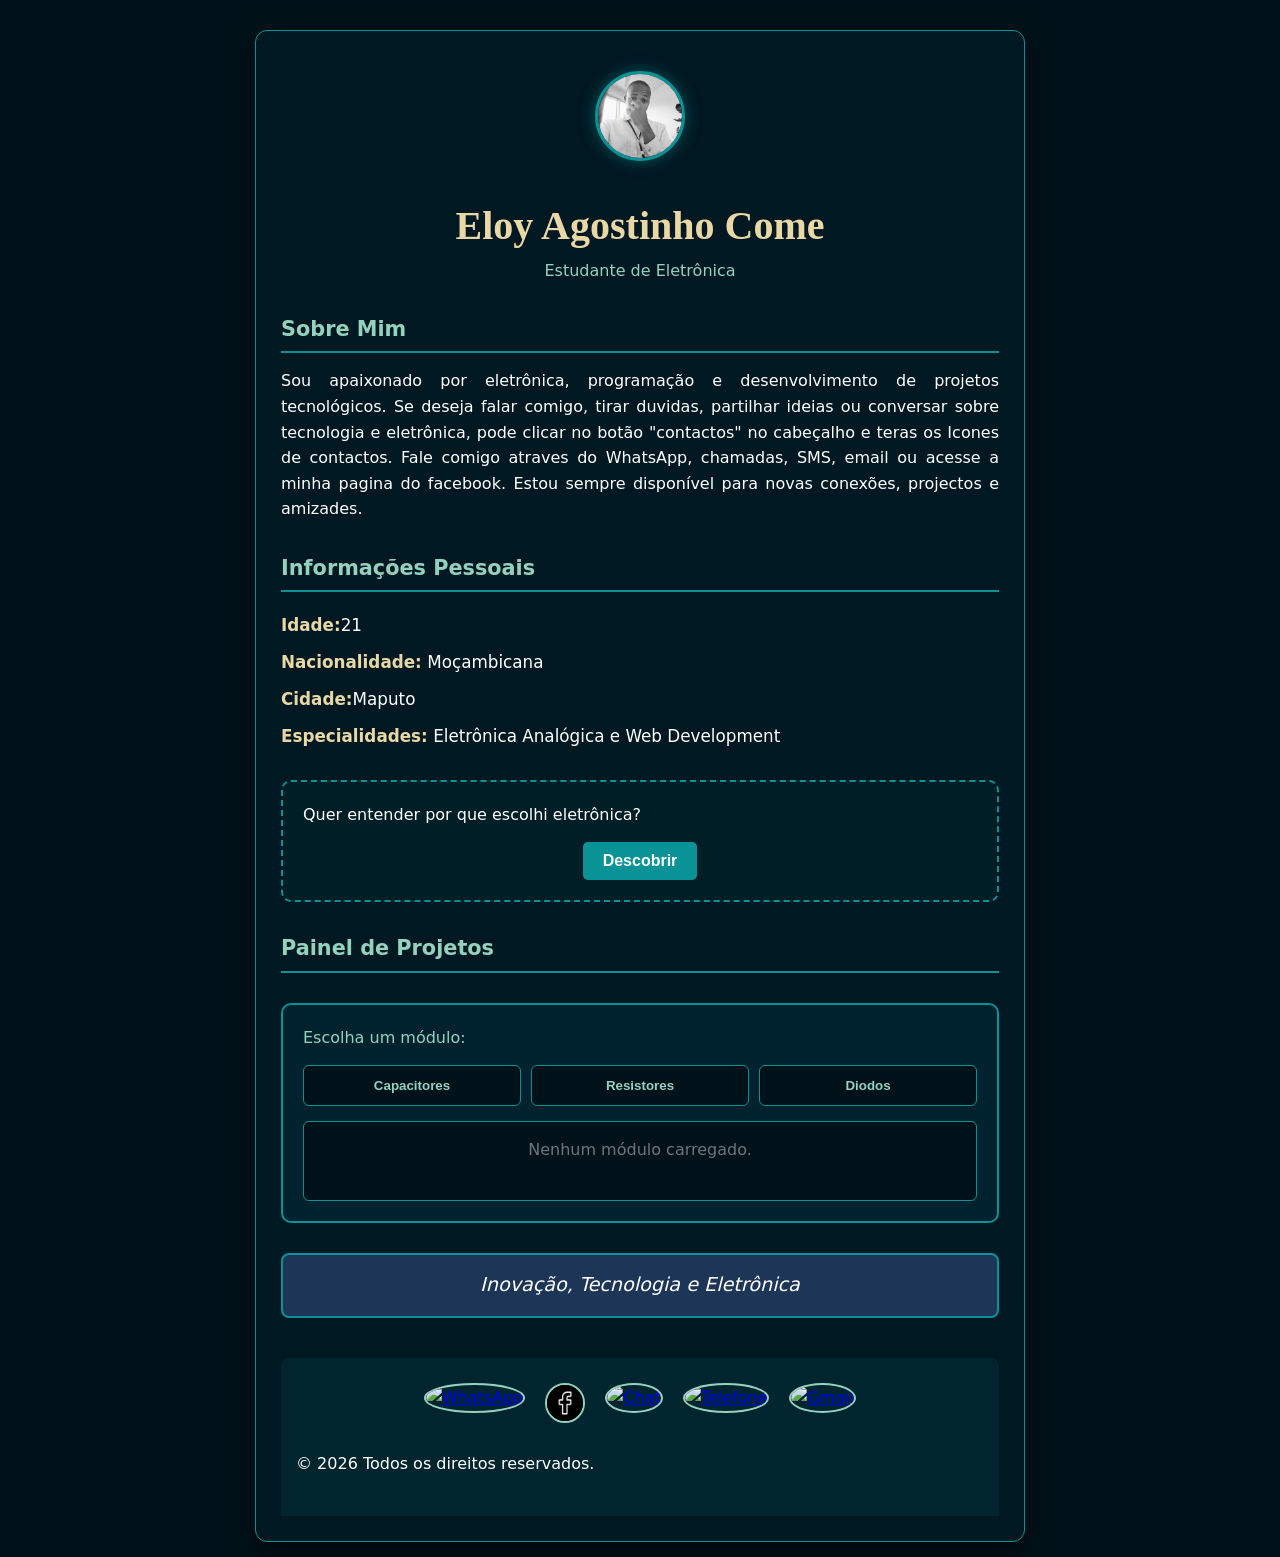
==== commit 891a5095: "Eloy" ====
--- a/index.html
+++ b/index.html
@@ -139,7 +139,7 @@
                 </a>
                 <a href="https://www.facebook.com/profile.php?id=61586937477414" target="_blank" class=" footer-link">
                     <img class="footer-img"
-                        src="Icones/Facebook.jpg"
+                        src="Icones/facebook.jpg"
                         alt="Facebook">
 
                 </a>
@@ -278,7 +278,7 @@
                         "Resistor/index.html";
                 }
                 if (idProjeto === "diodos") {
-                    window.location.href = "Diodo/index.html";
+                    window.location.href = "diodo/index.html";
                 }
 
             }, 1000);
